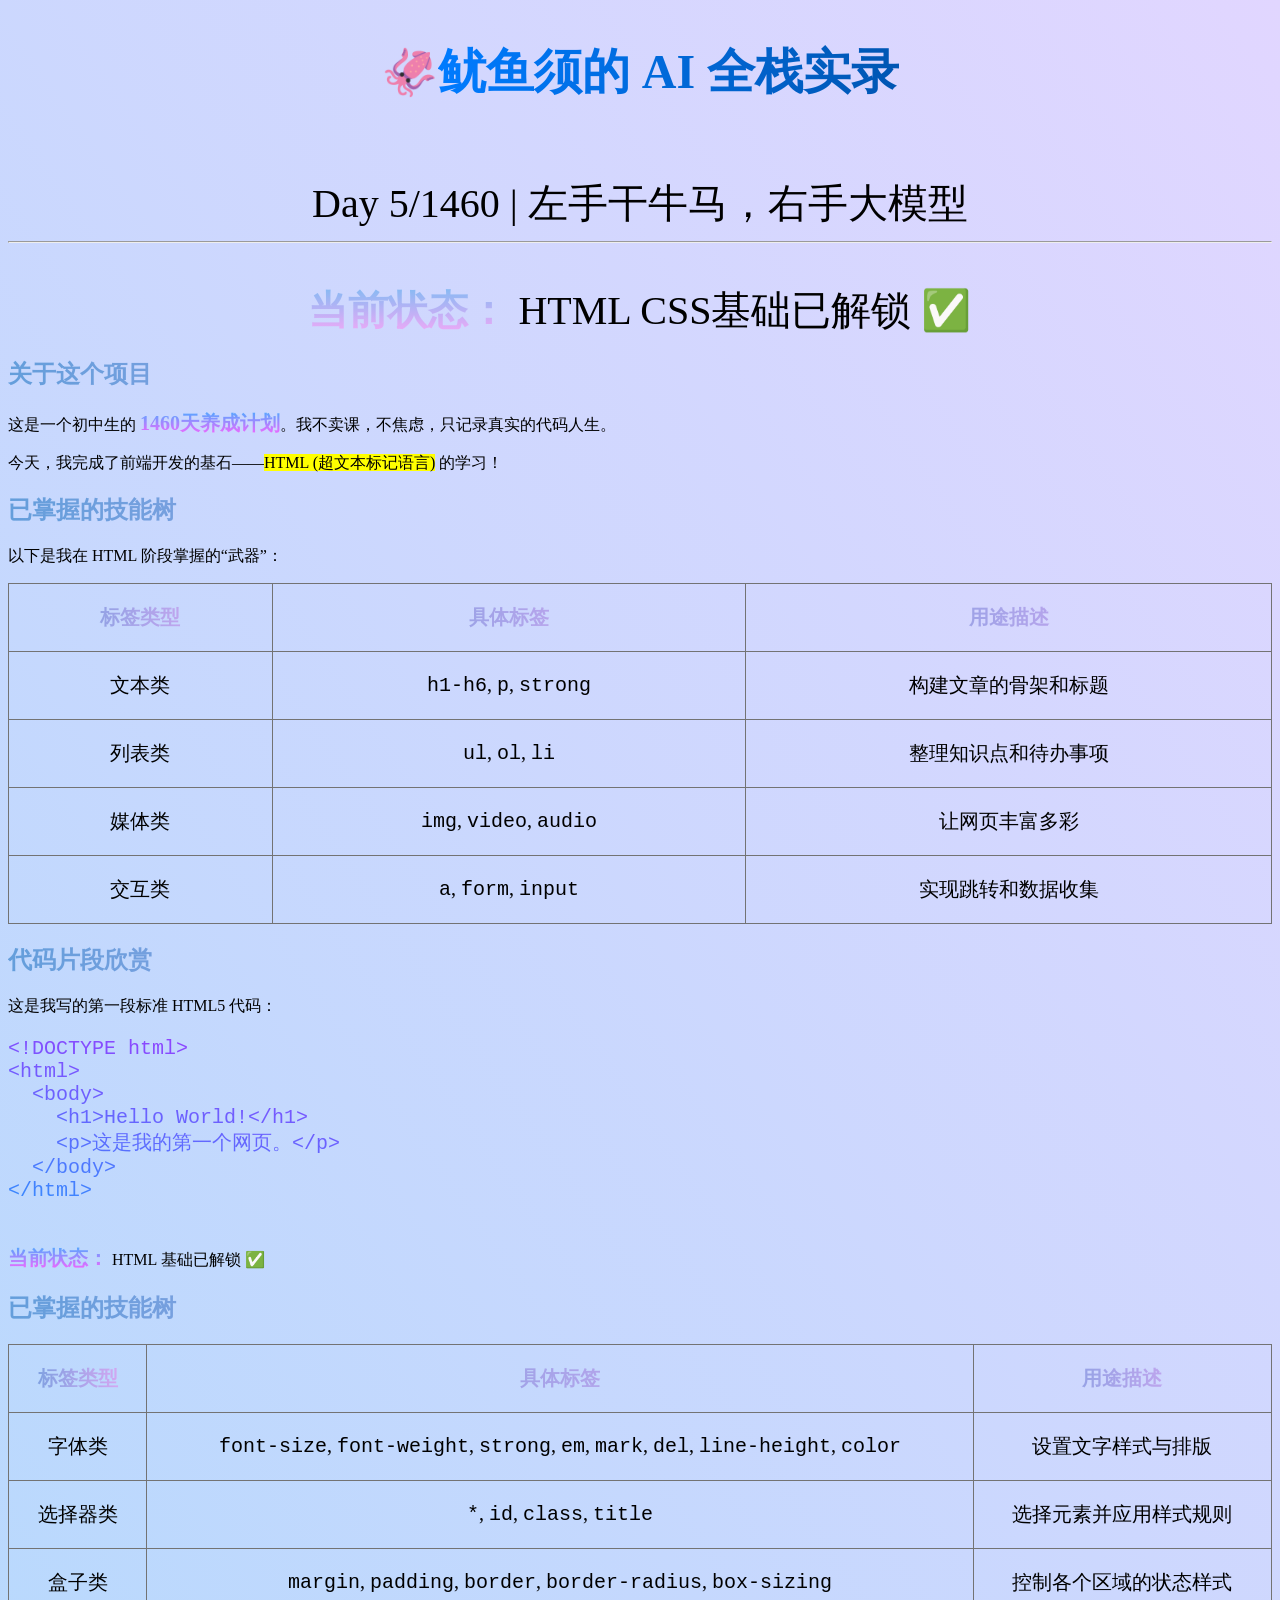
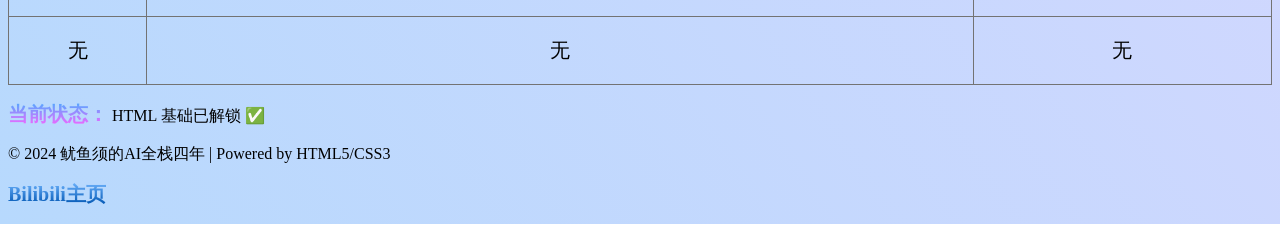
==== 个人博客/index.html @ 218c6911 "Add files via upload" ====
<!DOCTYPE html>
<html lang="zh-CN">
<head>
    <meta charset="UTF-8">
    <meta name="viewport" content="width=device-width, initial-scale=1.0">
    <title>鱿鱼须的AI全栈实录 | 学习里程碑</title>
    <link rel="stylesheet" href="./index.css">
</head>
<body>
    <header class="index-header">
        <div class="index-info">
        <span class="index-span">🦑</span><h1 class="index-h1"> 鱿鱼须的 AI 全栈实录</h1>
        </div>
        <p class="index-p">Day 5/1460 | 左手干牛马，右手大模型</p>
        <hr>
        <p class="index-p">
            <strong>当前状态：</strong>
             HTML CSS基础已解锁 ✅</p>
    </header>
    <main>
        <section>
            <h2>关于这个项目</h2>
            <p>这是一个初中生的 <strong>1460天养成计划</strong>。我不卖课，不焦虑，只记录真实的代码人生。</p>
            <p>今天，我完成了前端开发的基石——<mark>HTML (超文本标记语言)</mark> 的学习！</p>
        </section>
        <section class="one-section">
            <h2>已掌握的技能树</h2>
            <p>以下是我在 HTML 阶段掌握的“武器”：</p>
            <table border="1">
                <thead>
                    <tr>
                        <th>标签类型</th>
                        <th>具体标签</th>
                        <th>用途描述</th>
                    </tr>
                </thead>
                <tbody>
                    <tr>
                        <td>文本类</td>
                        <td><code>h1-h6</code>, <code>p</code>, <code>strong</code></td>
                        <td>构建文章的骨架和标题</td>
                    </tr>
                    <tr>
                        <td>列表类</td>
                        <td><code>ul</code>, <code>ol</code>, <code>li</code></td>
                        <td>整理知识点和待办事项</td>
                    </tr>
                    <tr>
                        <td>媒体类</td>
                        <td><code>img</code>, <code>video</code>, <code>audio</code></td>
                        <td>让网页丰富多彩</td>
                    </tr>
                    <tr>
                        <td>交互类</td>
                        <td><code>a</code>, <code>form</code>, <code>input</code></td>
                        <td>实现跳转和数据收集</td>
                    </tr>
                </tbody>
            </table>
        </section>
        <section class="one-section-1">
            <h2>代码片段欣赏</h2>
            <p>这是我写的第一段标准 HTML5 代码：</p>
            <pre>
&lt;!DOCTYPE html&gt;
&lt;html&gt;
  &lt;body&gt;
    &lt;h1&gt;Hello World!&lt;/h1&gt;
    &lt;p&gt;这是我的第一个网页。&lt;/p&gt;
  &lt;/body&gt;
&lt;/html&gt;
            </pre>
        </section>
        <section class="two-section">
            <p><strong>当前状态：</strong> HTML 基础已解锁 ✅</p>
            <h2>已掌握的技能树</h2>
            <table border="1">
                <thead>
                    <tr>
                        <th>标签类型</th>
                        <th>具体标签</th>
                        <th>用途描述</th>
                    </tr>
                </thead>
                <tbody>
                    <tr>
                        <td>字体类</td>
                        <td><code>font-size</code>, <code>font-weight</code>, <code>strong</code>, <code>em</code>, <code>mark</code>, <code>del</code>, <code>line-height</code>, <code>color</code></td>
                        <td>设置文字样式与排版</td>
                    </tr>
                    <tr>
                        <td>选择器类</td>
                        <td><code>*</code>, <code>id</code>, <code>class</code>, <code>title</code></td>
                        <td>选择元素并应用样式规则</td>
                    </tr>
                    <tr>
                        <td>盒子类</td>
                        <td><code>margin</code>, <code>padding</code>, <code>border</code>, <code>border-radius</code>, <code>box-sizing</code></td>
                        <td>控制各个区域的状态样式</td>
                    </tr>
                    <tr>
                        <td>无</td>
                        <td><code>无</code></td>
                        <td>无</td>
                    </tr>
                </tbody>
            </table>
            <p><strong>当前状态：</strong> HTML 基础已解锁 ✅</p>
        </section>
    </main>
    <footer>
        <p>&copy; 2024 鱿鱼须的AI全栈四年 | Powered by HTML5/CSS3</p>
        <p>
            <a href="https://space.bilibili.com/3707001355897446?spm_id_from=333.1007.0.0">Bilibili主页</a>
        </p>
    </footer>

</body>
</html>
---- 个人博客/index.css ----
a {
  background: linear-gradient(180deg, #68aef9, #0056b3);
  -webkit-background-clip: text;
  background-clip: text;
  color: transparent;
  font-size: 20px;
  font-weight: bold;
  text-decoration: none;
}

/*整个页面的背景渐变 */
body {
  background: linear-gradient(235deg, #e1d6ff, #b7d9fd);
}

body> * {
  cursor: pointer;
}

.index-info {
  display: flex;
  justify-content: center;
  align-items: center;
  flex-direction: nowrap;
}

.index-span {
  font-size: 46px;
}

.index-h1 {
    /* 渐变字体 */
    background: linear-gradient(90deg, #007bff, #0056b3);
    -webkit-background-clip: text;
    background-clip: text;
    color: transparent;
    font-size: 3rem;
    font-weight: bold;
    margin-bottom: 2rem;
    text-align: center;
}

.index-p {
  font-size: 40px;
  margin-bottom: 10px;
  text-align: center;
}

.index-p strong {
  background: linear-gradient(180deg, #86baf3, #efa9f7);
  -webkit-background-clip: text;
  background-clip: text;
  color: transparent;
  font-size: 40px;
  font-weight: bold;
}

/* 所有section下的h2 */
section h2 {
  font-weight: bold;
  margin-bottom: 20px;
  background: linear-gradient(90deg, #649edb, #efa9f7);
  -webkit-background-clip: text;
  background-clip: text;
  color: transparent;
}

section table thead tr th {
  background: linear-gradient(90deg, #649edb, #efa9f7);
  -webkit-background-clip: text;
  background-clip: text;
  color: transparent;
  border: 1px solid #737373;
}

section table {
  width: 100%;
  border-collapse: collapse;
  text-align: center;
  font-size: 20px;
}

section table th,
section table td {
  padding: 20px;
}

section table tbody tr td {
  border: 1px solid #737373;
}

.one-section-1 {
  margin-top: 20px;
  margin-bottom: 20px;
  width: 100%;
}

.one-section-1 pre {
  font-size: 20px;
  background: linear-gradient(10deg, #2d92fe, #e600ff);
  -webkit-background-clip: text;
  background-clip: text;
  color: transparent;
}

p > strong {
  background: linear-gradient(180deg, #55a7ff, #f067ff);
  -webkit-background-clip: text;
  background-clip: text;
  color: transparent;
  font-size: 20px;
  font-weight: bold;
}
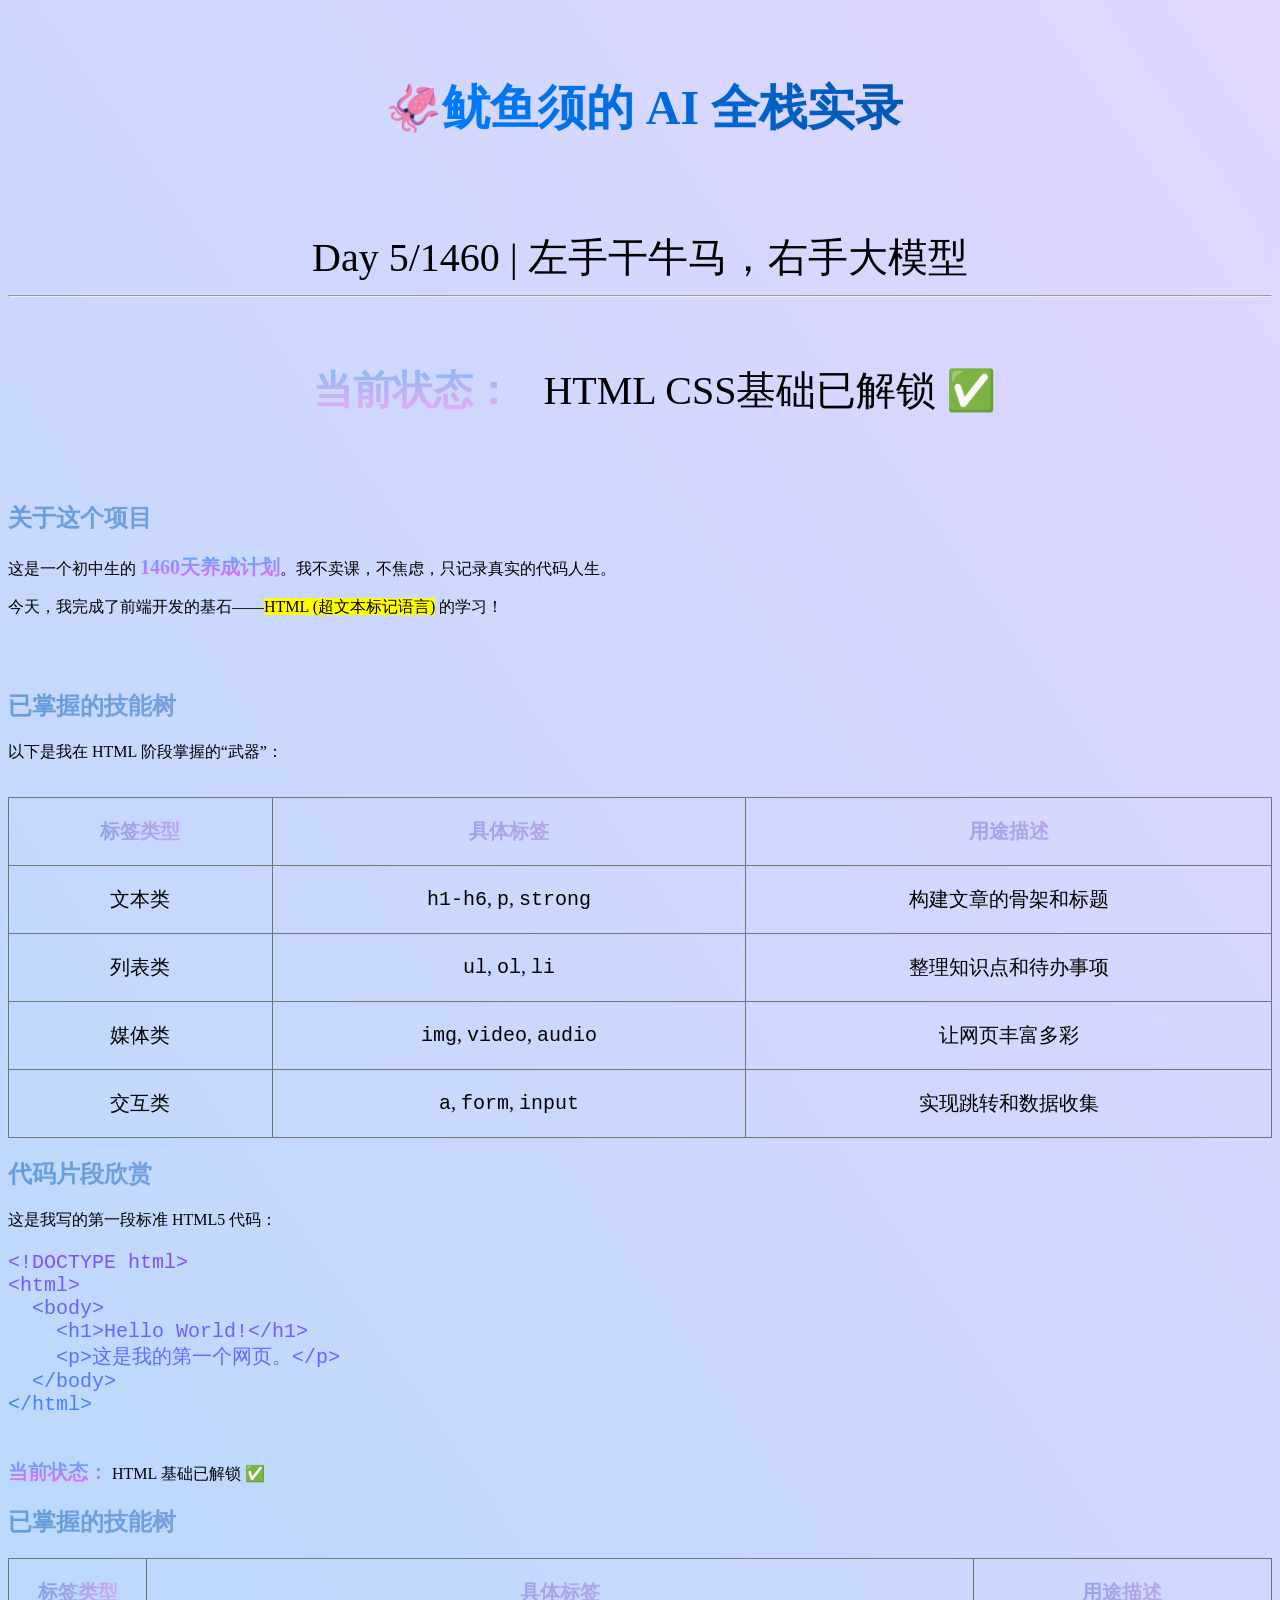
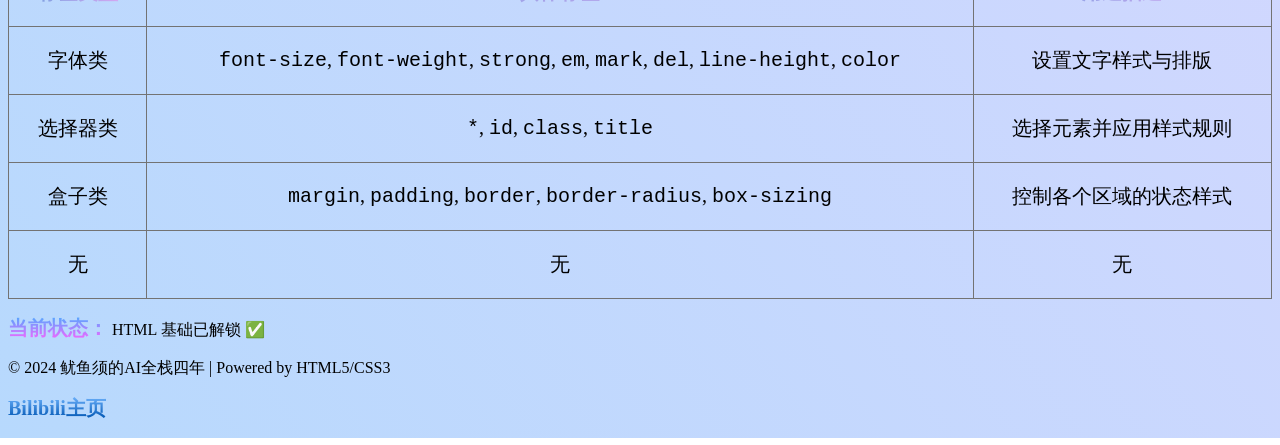
==== commit 9b9b8b83: "Fix HTML encoding issues in index.html" ====
--- a/个人博客/index.html
+++ b/个人博客/index.html
@@ -1,39 +1,39 @@
 <!DOCTYPE html>
-<html lang="zh-CN">
-<head>
-    <meta charset="UTF-8">
+<html lang="zh-CN">  
+<head>  
+    <meta charset="UTF-8">  
     <meta name="viewport" content="width=device-width, initial-scale=1.0">
     <title>鱿鱼须的AI全栈实录 | 学习里程碑</title>
     <link rel="stylesheet" href="./index.css">
-</head>
-<body>
-    <header class="index-header">
-        <div class="index-info">
+</head>  
+<body>  
+    <header class="index-header">  
+        <div class="index-info">  
         <span class="index-span">🦑</span><h1 class="index-h1"> 鱿鱼须的 AI 全栈实录</h1>
-        </div>
+        </div>  
         <p class="index-p">Day 5/1460 | 左手干牛马，右手大模型</p>
-        <hr>
-        <p class="index-p">
-            <strong>当前状态：</strong>
+        <hr>  
+        <p class="index-p">  
+            <strong>当前状态：</strong>  
              HTML CSS基础已解锁 ✅</p>
-    </header>
-    <main>
-        <section>
+    </header>  
+    <main>  
+        <section>  
             <h2>关于这个项目</h2>
             <p>这是一个初中生的 <strong>1460天养成计划</strong>。我不卖课，不焦虑，只记录真实的代码人生。</p>
             <p>今天，我完成了前端开发的基石——<mark>HTML (超文本标记语言)</mark> 的学习！</p>
-        </section>
-        <section class="one-section">
+        </section>  
+        <section class="one-section">  
             <h2>已掌握的技能树</h2>
             <p>以下是我在 HTML 阶段掌握的“武器”：</p>
-            <table border="1">
-                <thead>
-                    <tr>
+            <table border="1">  
+                <thead>  
+                    <tr>  
                         <th>标签类型</th>
                         <th>具体标签</th>
                         <th>用途描述</th>
-                    </tr>
-                </thead>
+                    </tr>  
+                </thead>  
                 <tbody>
                     <tr>
                         <td>文本类</td>
@@ -116,4 +116,4 @@
     </footer>
 
 </body>
-</html>+</html>
